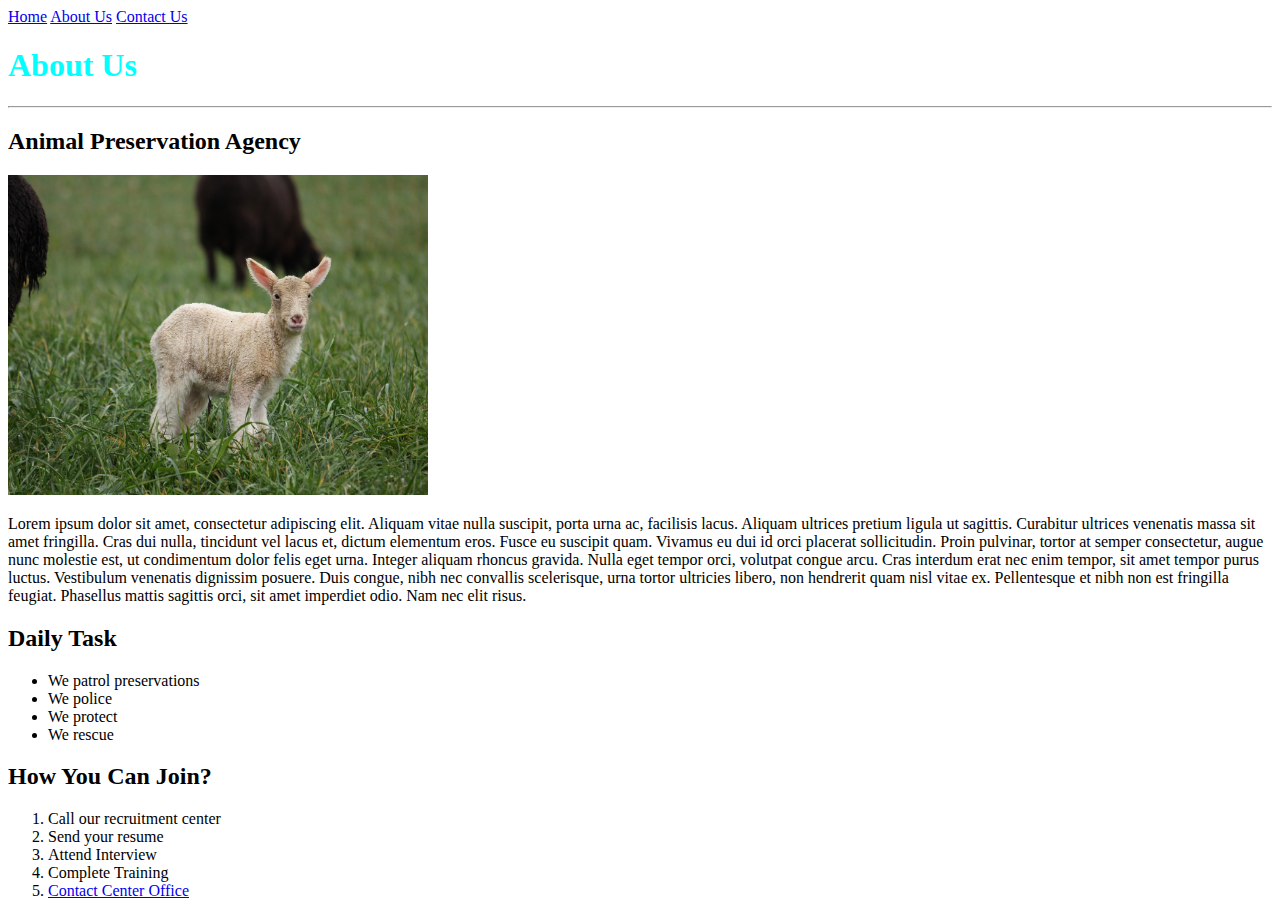
==== about_us.html @ c515de34 "first commit" ====
<!DOCTYPE html>
<html lang="en">
<head>
    <meta charset="UTF-8">
    <meta name="viewport" content="width=device-width, initial-scale=1.0">
    <title>About Us</title>
</head>
<body>
    <a href="index.html">Home</a>
    <a href="about_us.html">About Us</a>
    <a href="contact_us.html">Contact Us</a>

    <h1 style="color:cyan;">About Us</h1>
    <hr/>
    <h2>Animal Preservation Agency</h2>
    <img src="images/Lamb.jpg" alt="Baby Sheep" height="320" width="420"/>
    <p> Lorem ipsum dolor sit amet, consectetur adipiscing elit. Aliquam vitae nulla suscipit, porta urna ac, facilisis lacus. Aliquam ultrices pretium ligula ut sagittis. Curabitur ultrices venenatis massa sit amet fringilla. Cras dui nulla, tincidunt vel lacus et, dictum elementum eros. Fusce eu suscipit quam. Vivamus eu dui id orci placerat sollicitudin. Proin pulvinar, tortor at semper consectetur, augue nunc molestie est, ut condimentum dolor felis eget urna. Integer aliquam rhoncus gravida. Nulla eget tempor orci, volutpat congue arcu. Cras interdum erat nec enim tempor, sit amet tempor purus luctus. Vestibulum venenatis dignissim posuere. Duis congue, nibh nec convallis scelerisque, urna tortor ultricies libero, non hendrerit quam nisl vitae ex. Pellentesque et nibh non est fringilla feugiat. Phasellus mattis sagittis orci, sit amet imperdiet odio. Nam nec elit risus.</p>

    <h2>Daily Task</h2>
    <ul>
        <li>We patrol preservations</li>
        <li>We police</li>
        <li>We protect</li>
        <li>We rescue</li>
    </ul>

    <h2>How You Can Join?</h2>
    <ol>
        <li>Call our recruitment center</li>
        <li>Send your resume</li>
        <li>Attend Interview</li>
        <li>Complete Training</li>
        <li>
            <a href="contact_us.html">Contact Center Office</a>
        </li>
    </ol>

</body>
</html>
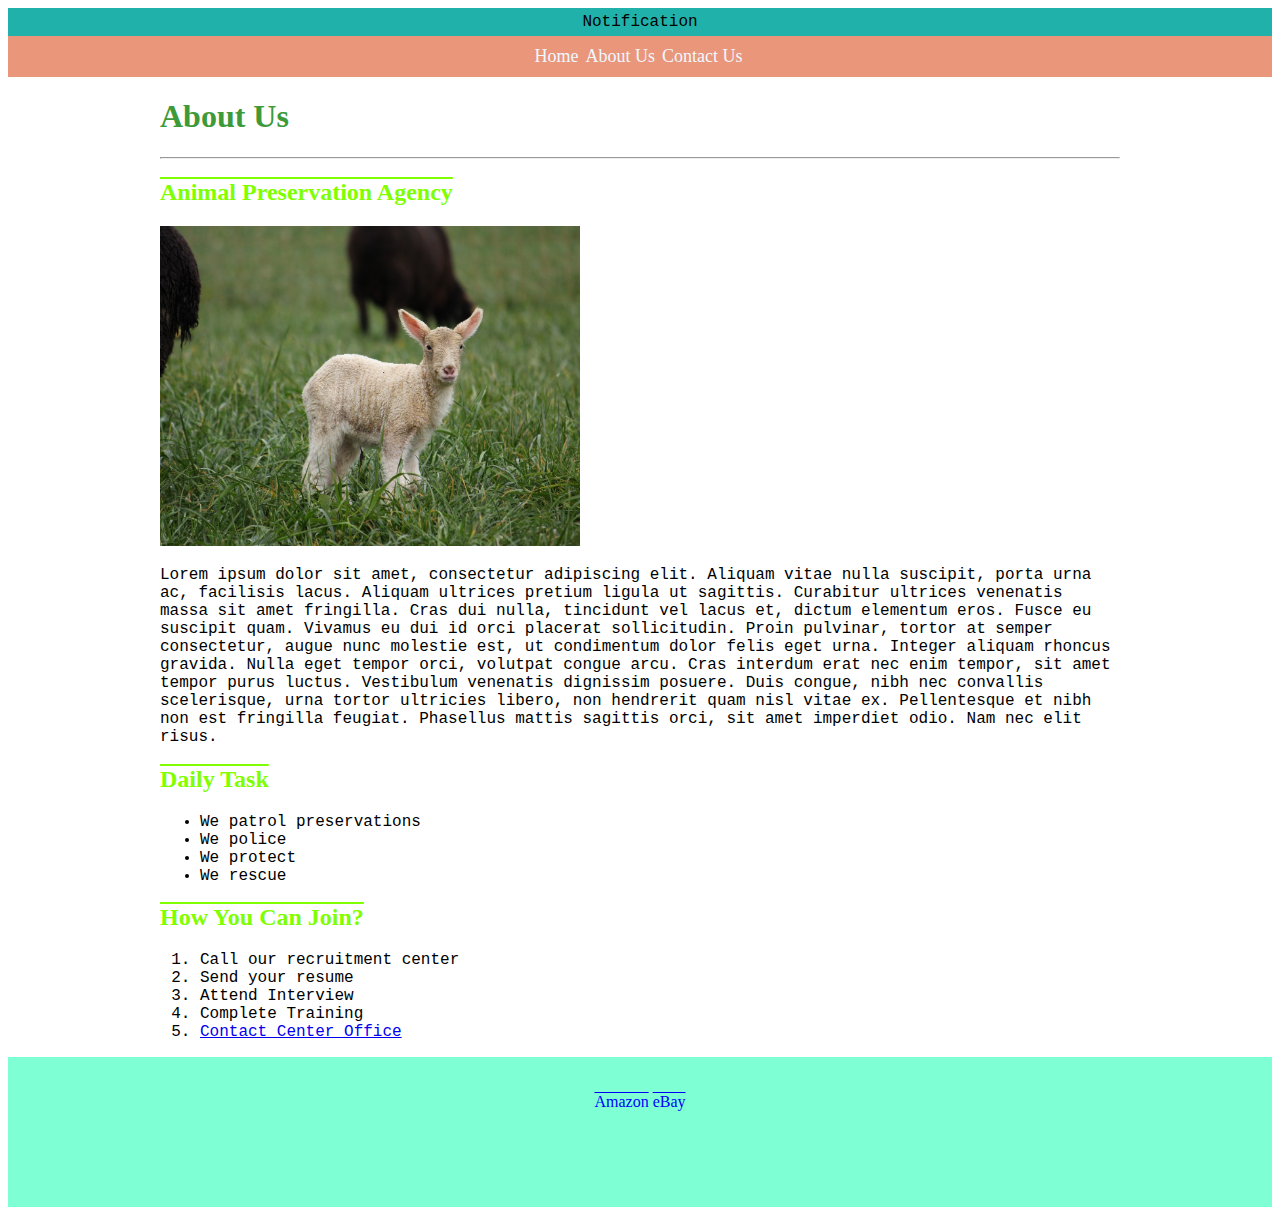
==== commit b8fa317c: "CSS style added" ====
--- a/about_us.html
+++ b/about_us.html
@@ -4,36 +4,58 @@
     <meta charset="UTF-8">
     <meta name="viewport" content="width=device-width, initial-scale=1.0">
     <title>About Us</title>
+    <link rel="stylesheet" href="stylesheets/style.css" />
 </head>
 <body>
-    <a href="index.html">Home</a>
-    <a href="about_us.html">About Us</a>
-    <a href="contact_us.html">Contact Us</a>
+    <header>
+        <div id="banner">
+            <p>Notification</p>
+        </div>
+        <nav>
+            <a href="index.html">Home</a>
+            <a href="about_us.html">About Us</a>
+            <a href="contact_us.html">Contact Us</a>
+        </nav>
+    </header>
 
-    <h1 style="color:cyan;">About Us</h1>
-    <hr/>
-    <h2>Animal Preservation Agency</h2>
-    <img src="images/Lamb.jpg" alt="Baby Sheep" height="320" width="420"/>
-    <p> Lorem ipsum dolor sit amet, consectetur adipiscing elit. Aliquam vitae nulla suscipit, porta urna ac, facilisis lacus. Aliquam ultrices pretium ligula ut sagittis. Curabitur ultrices venenatis massa sit amet fringilla. Cras dui nulla, tincidunt vel lacus et, dictum elementum eros. Fusce eu suscipit quam. Vivamus eu dui id orci placerat sollicitudin. Proin pulvinar, tortor at semper consectetur, augue nunc molestie est, ut condimentum dolor felis eget urna. Integer aliquam rhoncus gravida. Nulla eget tempor orci, volutpat congue arcu. Cras interdum erat nec enim tempor, sit amet tempor purus luctus. Vestibulum venenatis dignissim posuere. Duis congue, nibh nec convallis scelerisque, urna tortor ultricies libero, non hendrerit quam nisl vitae ex. Pellentesque et nibh non est fringilla feugiat. Phasellus mattis sagittis orci, sit amet imperdiet odio. Nam nec elit risus.</p>
+    <main>
+        <h1>About Us</h1>
+        <hr/>
 
-    <h2>Daily Task</h2>
-    <ul>
-        <li>We patrol preservations</li>
-        <li>We police</li>
-        <li>We protect</li>
-        <li>We rescue</li>
-    </ul>
+        <article>
+            <h2>Animal Preservation Agency</h2>
+        <img src="images/Lamb.jpg" alt="Baby Sheep" height="320" width="420"/>
+        <p> Lorem ipsum dolor sit amet, consectetur adipiscing elit. Aliquam vitae nulla suscipit, porta urna ac, facilisis lacus. Aliquam ultrices pretium ligula ut sagittis. Curabitur ultrices venenatis massa sit amet fringilla. Cras dui nulla, tincidunt vel lacus et, dictum elementum eros. Fusce eu suscipit quam. Vivamus eu dui id orci placerat sollicitudin. Proin pulvinar, tortor at semper consectetur, augue nunc molestie est, ut condimentum dolor felis eget urna. Integer aliquam rhoncus gravida. Nulla eget tempor orci, volutpat congue arcu. Cras interdum erat nec enim tempor, sit amet tempor purus luctus. Vestibulum venenatis dignissim posuere. Duis congue, nibh nec convallis scelerisque, urna tortor ultricies libero, non hendrerit quam nisl vitae ex. Pellentesque et nibh non est fringilla feugiat. Phasellus mattis sagittis orci, sit amet imperdiet odio. Nam nec elit risus.</p>
+        </article>
+    
+        <article>
+            <h2>Daily Task</h2>
+            <ul>
+                <li>We patrol preservations</li>
+                <li>We police</li>
+                <li>We protect</li>
+                <li>We rescue</li>
+            </ul>
+        </article>
+    
+        <article>
+            <h2>How You Can Join?</h2>
+            <ol>
+                <li>Call our recruitment center</li>
+                <li>Send your resume</li>
+                <li>Attend Interview</li>
+                <li>Complete Training</li>
+                <li>
+                    <a href="contact_us.html">Contact Center Office</a>
+                </li>
+            </ol>
+        </article>
+    </main>
 
-    <h2>How You Can Join?</h2>
-    <ol>
-        <li>Call our recruitment center</li>
-        <li>Send your resume</li>
-        <li>Attend Interview</li>
-        <li>Complete Training</li>
-        <li>
-            <a href="contact_us.html">Contact Center Office</a>
-        </li>
-    </ol>
-
+    <footer>
+        <br/> <br/>
+        <a href="https://www.amazon.com">Amazon</a>
+        <a href="https://www.ebay.com" target="_blank">eBay</a>
+    </footer>
 </body>
 </html>--- a/stylesheets/style.css
+++ b/stylesheets/style.css
@@ -0,0 +1,75 @@
+h1 {
+    color: rgb(61, 154, 57);
+}
+
+h2 {
+    color:chartreuse;
+    text-decoration: overline;
+}
+
+h1,h2,h3,h4,h5,h6 {
+font-family: Georgia, 'Times New Roman', Times, serif;
+}
+
+p,li {
+font-family: 'Courier New', Courier, monospace;
+}
+
+#banner{
+    background-color: lightseagreen;
+    padding-top: 5px;
+    padding-bottom: 5px;
+    text-align: center;
+}
+
+#banner p{
+    margin: 0;
+}
+
+#nav, nav{
+    background-color:darksalmon;
+    padding: 10px;
+    text-align: center;
+}
+
+#nav a, nav a{
+    color:aliceblue;
+    text-decoration: none;
+    font-size: large;
+    margin-right: 3px;
+}
+
+#nav a:hover{
+    background-color: darkorchid;
+    color: khaki;
+}
+
+nav a:hover{
+    background-color: darkorchid;
+    color: khaki;
+}
+
+#footer, footer{
+    background-color: #7fffd4;
+    min-height: 150px;
+    text-align: center;
+}
+
+#footer a, footer a{
+    color: blue;
+    text-decoration: overline;
+}
+
+#main, main{
+    width: 960px;
+    margin: 0 auto;
+}
+
+article{
+    margin-bottom: 10px;
+}
+
+.logo{
+    height: 50px;
+    width: 50px;
+}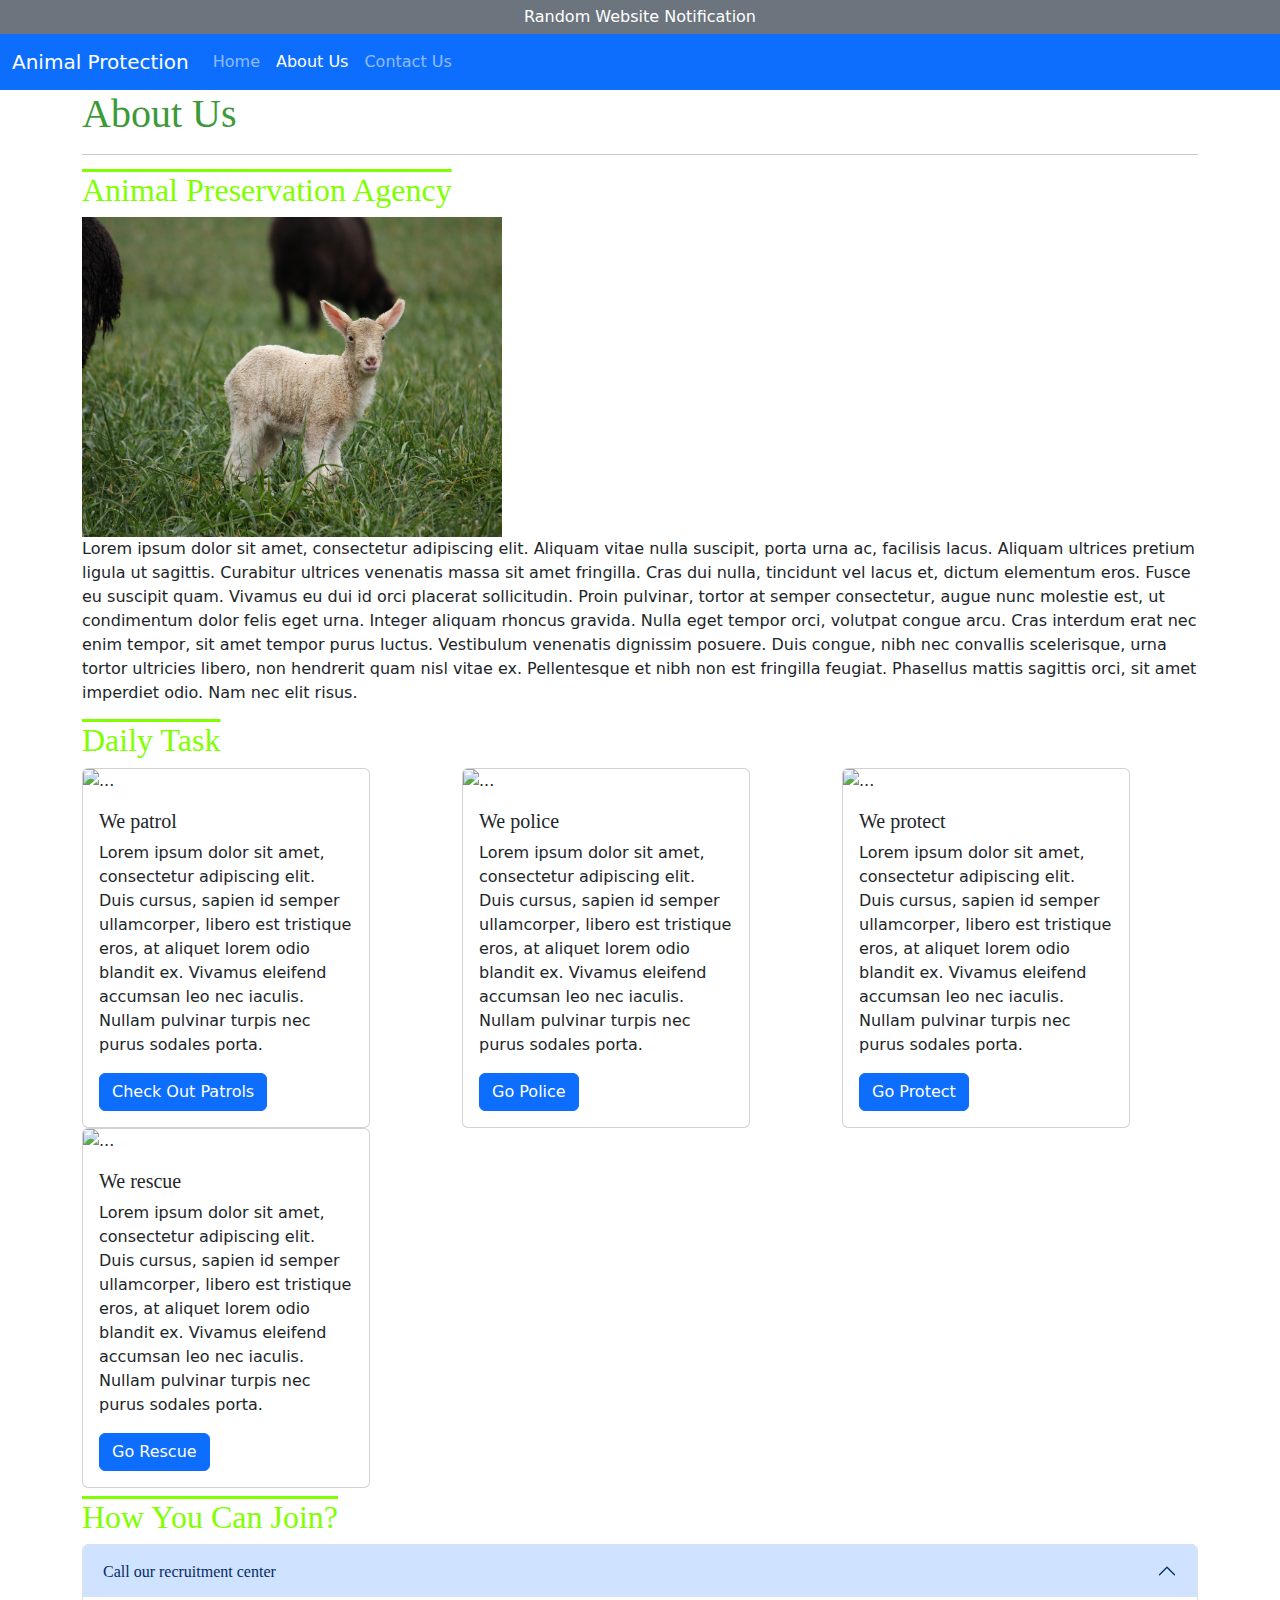
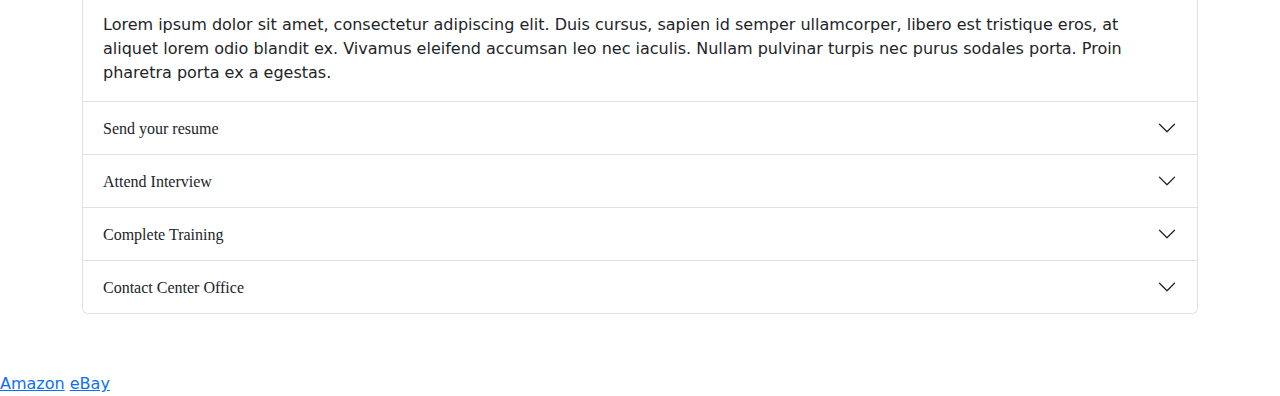
==== commit 4dbb001b: "bootstrap added" ====
--- a/about_us.html
+++ b/about_us.html
@@ -4,21 +4,33 @@
     <meta charset="UTF-8">
     <meta name="viewport" content="width=device-width, initial-scale=1.0">
     <title>About Us</title>
+    <link rel="stylesheet" href="stylesheets/bootstrap.min.css" />
     <link rel="stylesheet" href="stylesheets/style.css" />
 </head>
 <body>
     <header>
-        <div id="banner">
-            <p>Notification</p>
+        <div id="banner" class="bg-secondary text-white text-center">
+            <p>Random Website Notification</p>
         </div>
-        <nav>
-            <a href="index.html">Home</a>
-            <a href="about_us.html">About Us</a>
-            <a href="contact_us.html">Contact Us</a>
+
+        <nav class="navbar navbar-expand-lg bg-primary" data-bs-theme="dark">
+            <div class="container-fluid">
+              <a class="navbar-brand" href="#">Animal Protection</a>
+              <button class="navbar-toggler" type="button" data-bs-toggle="collapse" data-bs-target="#navbarNavAltMarkup" aria-controls="navbarNavAltMarkup" aria-expanded="false" aria-label="Toggle navigation">
+                <span class="navbar-toggler-icon"></span>
+              </button>
+              <div class="collapse navbar-collapse" id="navbarNavAltMarkup">
+                <div class="navbar-nav">
+                  <a class="nav-link" aria-current="page" href="index.html">Home</a>
+                  <a class="nav-link" href="about_us.html">About Us</a>
+                  <a class="nav-link" href="contact_us.html">Contact Us</a>
+                </div>
+              </div>
+            </div>
         </nav>
     </header>
 
-    <main>
+    <main class="container">
         <h1>About Us</h1>
         <hr/>
 
@@ -30,25 +42,124 @@
     
         <article>
             <h2>Daily Task</h2>
-            <ul>
-                <li>We patrol preservations</li>
-                <li>We police</li>
-                <li>We protect</li>
-                <li>We rescue</li>
-            </ul>
+            <div class="row">
+                <div class="col">
+                    <div class="card" style="width: 18rem;">
+                        <img src="..." class="card-img-top" alt="...">
+                        <div class="card-body">
+                          <h5 class="card-title">We patrol</h5>
+                          <p class="card-text">Lorem ipsum dolor sit amet, consectetur adipiscing elit. Duis cursus, sapien id semper ullamcorper, libero est tristique eros, at aliquet lorem odio blandit ex. Vivamus eleifend accumsan leo nec iaculis. Nullam pulvinar turpis nec purus sodales porta.</p>
+                          <a href="contact_us.html" class="btn btn-primary">Check Out Patrols</a>
+                        </div>
+                    </div>
+                </div>
+
+                <div class="col">
+                    <div class="card" style="width: 18rem;">
+                        <img src="..." class="card-img-top" alt="...">
+                        <div class="card-body">
+                          <h5 class="card-title">We police</h5>
+                          <p class="card-text">Lorem ipsum dolor sit amet, consectetur adipiscing elit. Duis cursus, sapien id semper ullamcorper, libero est tristique eros, at aliquet lorem odio blandit ex. Vivamus eleifend accumsan leo nec iaculis. Nullam pulvinar turpis nec purus sodales porta.</p>
+                          <a href="contact_us.html" class="btn btn-primary">Go Police</a>
+                        </div>
+                    </div>
+                </div>
+
+                <div class="col">
+                    <div class="card" style="width: 18rem;">
+                        <img src="..." class="card-img-top" alt="...">
+                        <div class="card-body">
+                          <h5 class="card-title">We protect</h5>
+                          <p class="card-text">Lorem ipsum dolor sit amet, consectetur adipiscing elit. Duis cursus, sapien id semper ullamcorper, libero est tristique eros, at aliquet lorem odio blandit ex. Vivamus eleifend accumsan leo nec iaculis. Nullam pulvinar turpis nec purus sodales porta.</p>
+                          <a href="contact_us.html" class="btn btn-primary">Go Protect</a>
+                        </div>
+                    </div>
+                </div>
+
+                <div class="col">
+                    <div class="card" style="width: 18rem;">
+                        <img src="..." class="card-img-top" alt="...">
+                        <div class="card-body">
+                          <h5 class="card-title">We rescue</h5>
+                          <p class="card-text">Lorem ipsum dolor sit amet, consectetur adipiscing elit. Duis cursus, sapien id semper ullamcorper, libero est tristique eros, at aliquet lorem odio blandit ex. Vivamus eleifend accumsan leo nec iaculis. Nullam pulvinar turpis nec purus sodales porta.</p>
+                          <a href="contact_us.html" class="btn btn-primary">Go Rescue</a>
+                        </div>
+                    </div>
+                </div>
+            </div>
         </article>
     
         <article>
             <h2>How You Can Join?</h2>
-            <ol>
-                <li>Call our recruitment center</li>
-                <li>Send your resume</li>
-                <li>Attend Interview</li>
-                <li>Complete Training</li>
-                <li>
-                    <a href="contact_us.html">Contact Center Office</a>
-                </li>
-            </ol>
+
+            <div class="accordion" id="accordionExample">
+                <div class="accordion-item">
+                  <h3 class="accordion-header">
+                    <button class="accordion-button" type="button" data-bs-toggle="collapse" data-bs-target="#collapseOne" aria-expanded="true" aria-controls="collapseOne">
+                      Call our recruitment center
+                    </button>
+                  </h3>
+                  <div id="collapseOne" class="accordion-collapse collapse show" data-bs-parent="#accordionExample">
+                    <div class="accordion-body">
+                        Lorem ipsum dolor sit amet, consectetur adipiscing elit. Duis cursus, sapien id semper ullamcorper, libero est tristique eros, at aliquet lorem odio blandit ex. Vivamus eleifend accumsan leo nec iaculis. Nullam pulvinar turpis nec purus sodales porta. Proin pharetra porta ex a egestas.
+                    </div>
+                  </div>
+                </div>
+
+                <div class="accordion-item">
+                  <h3 class="accordion-header">
+                    <button class="accordion-button collapsed" type="button" data-bs-toggle="collapse" data-bs-target="#collapseTwo" aria-expanded="false" aria-controls="collapseTwo">
+                        Send your resume
+                    </button>
+                  </h3>
+                  <div id="collapseTwo" class="accordion-collapse collapse" data-bs-parent="#accordionExample">
+                    <div class="accordion-body">
+                        Lorem ipsum dolor sit amet, consectetur adipiscing elit. Duis cursus, sapien id semper ullamcorper, libero est tristique eros, at aliquet lorem odio blandit ex. Vivamus eleifend accumsan leo nec iaculis. Nullam pulvinar turpis nec purus sodales porta. Proin pharetra porta ex a egestas.
+                    </div>
+                  </div>
+                </div>
+
+                <div class="accordion-item">
+                  <h3 class="accordion-header">
+                    <button class="accordion-button collapsed" type="button" data-bs-toggle="collapse" data-bs-target="#collapseThree" aria-expanded="false" aria-controls="collapseThree">
+                        Attend Interview
+                    </button>
+                  </h3>
+                  <div id="collapseThree" class="accordion-collapse collapse" data-bs-parent="#accordionExample">
+                    <div class="accordion-body">
+                        Lorem ipsum dolor sit amet, consectetur adipiscing elit. Duis cursus, sapien id semper ullamcorper, libero est tristique eros, at aliquet lorem odio blandit ex. Vivamus eleifend accumsan leo nec iaculis. Nullam pulvinar turpis nec purus sodales porta. Proin pharetra porta ex a egestas.
+                    </div>
+                  </div>
+                </div>
+
+                <div class="accordion-item">
+                    <h3 class="accordion-header">
+                      <button class="accordion-button collapsed" type="button" data-bs-toggle="collapse" data-bs-target="#collapseFour" aria-expanded="false" aria-controls="collapseFour">
+                        Complete Training
+                      </button>
+                    </h3>
+                    <div id="collapseFour" class="accordion-collapse collapse" data-bs-parent="#accordionExample">
+                      <div class="accordion-body">
+                        Lorem ipsum dolor sit amet, consectetur adipiscing elit. Duis cursus, sapien id semper ullamcorper, libero est tristique eros, at aliquet lorem odio blandit ex. Vivamus eleifend accumsan leo nec iaculis. Nullam pulvinar turpis nec purus sodales porta. Proin pharetra porta ex a egestas.
+                      </div>
+                    </div>
+                </div>
+
+                <div class="accordion-item">
+                    <h3 class="accordion-header">
+                      <button class="accordion-button collapsed" type="button" data-bs-toggle="collapse" data-bs-target="#collapseFive" aria-expanded="false" aria-controls="collapseFive">
+                        Contact Center Office
+                      </button>
+                    </h3>
+                    <div id="collapseFive" class="accordion-collapse collapse" data-bs-parent="#accordionExample">
+                      <div class="accordion-body">
+                        Lorem ipsum dolor sit amet, consectetur adipiscing elit. Duis cursus, sapien id semper ullamcorper, libero est tristique eros, at aliquet lorem odio blandit ex. Vivamus eleifend accumsan leo nec iaculis. Nullam pulvinar turpis nec purus sodales porta. Proin pharetra porta ex a egestas.
+
+                        <a href="contact_us.html" class="btn btn-outline-secondary">Contact Us</a>
+                      </div>
+                    </div>
+                </div>
+            </div>
         </article>
     </main>
 
@@ -57,5 +168,10 @@
         <a href="https://www.amazon.com">Amazon</a>
         <a href="https://www.ebay.com" target="_blank">eBay</a>
     </footer>
+
+    <script src="scripts/jquery.min.js"></script>
+    <script src="scripts/bootstrap.min.js"></script>
+    <script src="scripts/site.js"></script>  
+
 </body>
 </html>--- a/stylesheets/style.css
+++ b/stylesheets/style.css
@@ -11,10 +11,6 @@
 font-family: Georgia, 'Times New Roman', Times, serif;
 }
 
-p,li {
-font-family: 'Courier New', Courier, monospace;
-}
-
 #banner{
     background-color: lightseagreen;
     padding-top: 5px;
@@ -26,45 +22,6 @@
     margin: 0;
 }
 
-#nav, nav{
-    background-color:darksalmon;
-    padding: 10px;
-    text-align: center;
-}
-
-#nav a, nav a{
-    color:aliceblue;
-    text-decoration: none;
-    font-size: large;
-    margin-right: 3px;
-}
-
-#nav a:hover{
-    background-color: darkorchid;
-    color: khaki;
-}
-
-nav a:hover{
-    background-color: darkorchid;
-    color: khaki;
-}
-
-#footer, footer{
-    background-color: #7fffd4;
-    min-height: 150px;
-    text-align: center;
-}
-
-#footer a, footer a{
-    color: blue;
-    text-decoration: overline;
-}
-
-#main, main{
-    width: 960px;
-    margin: 0 auto;
-}
-
 article{
     margin-bottom: 10px;
 }
